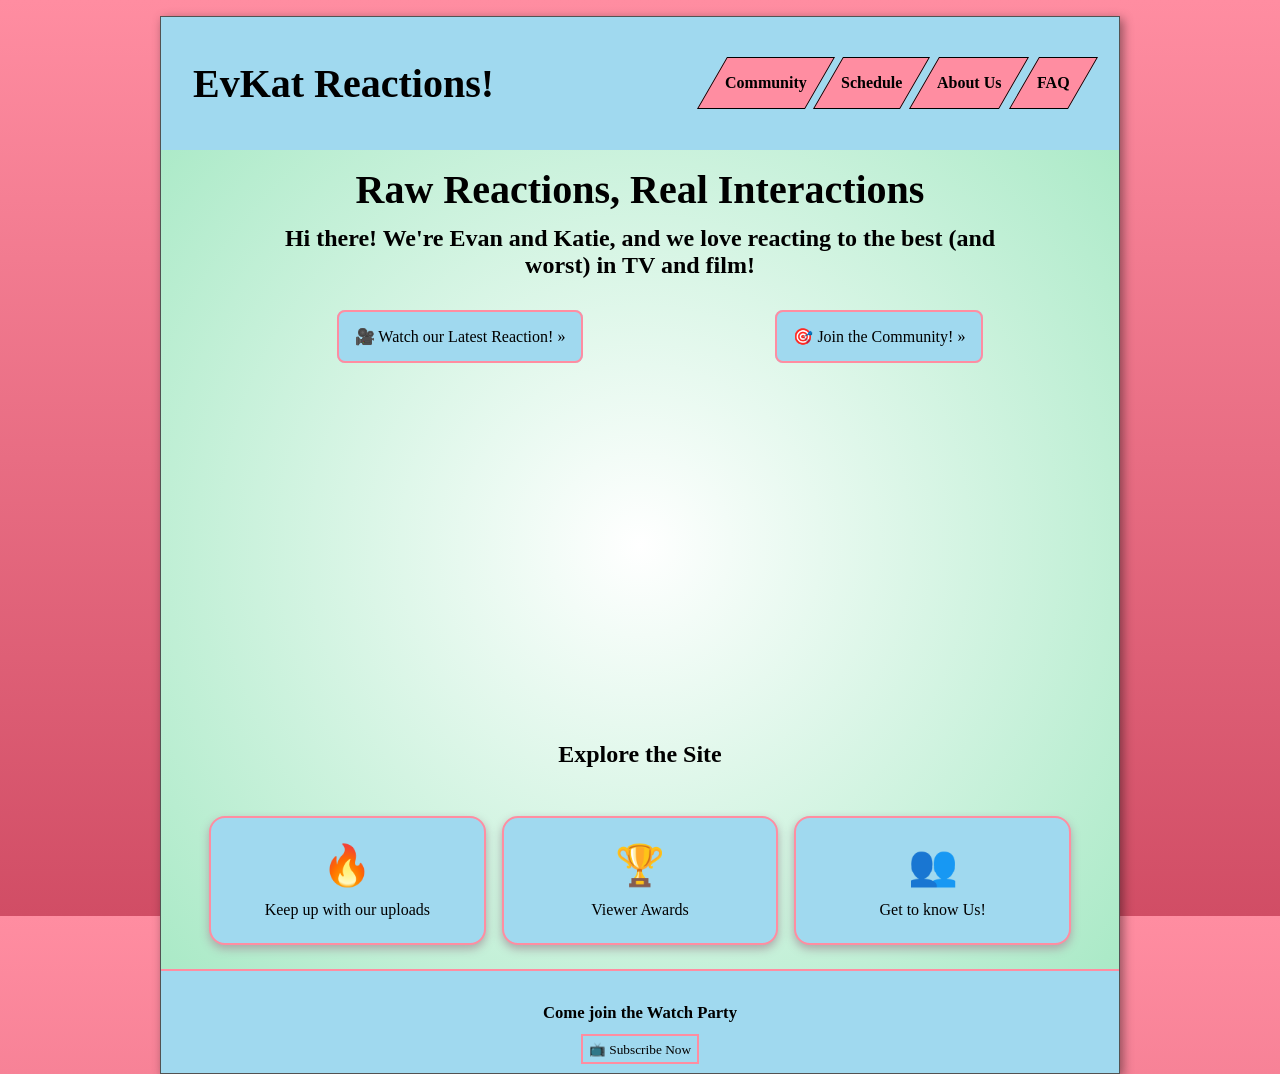
==== index.html @ e9095359 "updated css for main page and footer" ====
<!DOCTYPE html>
<html lang="en">
<head>
    <meta charset="UTF-8">
    <meta name="viewport" content="width=device-width, initial-scale=1.0">
    <title>Evan and Katies Website</title>
    <link rel="stylesheet" href="reset.css">
    <link rel="stylesheet" href="main.css">
</head>
<body>
   <div class="wrapper">
      <header>
         <h1><a href="index.html">EvKat Reactions!</a></h1>
         <nav>
            <ul>
               <li><a href="Community.html"><span>Community</span></a></li>
               <li><a href="upload-schedule.html"><span>Schedule</span></a></li>
               <li><a href="About-Us.html"><span>About Us</span></a></li>
               <li><a href="FAQ.html"><span>FAQ</span></a></li>
            </ul>
         </nav>
      </header>

      <main class="homepage">
         <h1>Raw Reactions, Real Interactions</h1>
         <h2>Hi there! We're Evan and Katie, and we love reacting to the best (and worst) in TV and film!</h2>

         <div class="options">
            <ul>
               <li><a href="#" class="indexbutton">🎥 Watch our Latest Reaction!&nbsp;&raquo;</a></li>
               <li><a href="#" class="indexbutton">🎯 Join the Community!&nbsp;&raquo;</a></li>
            </ul>
         </div>

      <section class="introvideo">

         <iframe width="560" height="315" src="https://www.youtube.com/embed/xTtHqeDRTqA?si=upHnPD_ZK1ew-unY" title="YouTube video player" frameborder="0" allow="accelerometer; autoplay; clipboard-write; encrypted-media; gyroscope; picture-in-picture; web-share" referrerpolicy="strict-origin-when-cross-origin" allowfullscreen></iframe>
      </section>

      
      <section>
         <h2>Explore the Site</h2>
         <div class="exploregrid">
           <div class="explorecard">
             <div class="icon">🔥</div>
             <a class="cardtitle" href="upload-schedule.html">Keep up with our uploads</a>
           </div>
           <div class="explorecard">
             <div class="icon">🏆</div>
             <a class="cardtitle" href="Community.html">Viewer Awards</a>
           </div>
           <div class="explorecard">
             <div class="icon">👥</div>
             <a class="cardtitle" href="About-Us.html">Get to know Us!</a>
           </div>
         </div>
       </section> 
   

      
         
      </main>

      <footer>
            <small>
               <h3>Come join the Watch Party</h3>
               <a href="https://www.youtube.com/">📺 Subscribe Now</a>
            </small>
      </footer>
   </div>
</body>
</html>
---- main.css ----
/* Global Settings */

* {
	box-sizing: border-box;
}

body {
	background: linear-gradient( #ff8da1, #d14d65);
   height: 100vh;
   margin: auto;
}
	
div.wrapper {
   border: 1px solid rgb(82, 82, 82);
   background: radial-gradient(circle, white, rgb(160, 231, 192));
   max-width: 960px;
   box-shadow: 3px 3px 10px rgba(0, 0, 0, 0.428);
   margin: 1rem auto;
}

img {
   max-width: 100%;
   height: auto;
}

/* Nav/Header */

header {
   background-color: #A0D9EF;
   display: flex;
   justify-content: space-between;
   align-items: center;
   padding: 1rem;
}

header h1 {
   margin-left: 1rem; 
   font-size: 250%;
}

header h1 a {
   text-decoration: none;
   color: black;
}

nav {
   margin: 0 1rem 0 0; /* adds a little space on the right */
 }
 
 nav li {
   display: inline-block;
   background-color: #ff8da1;
   transform: skew(-30deg);
   border: 0.25px solid black;
   margin-right: .3rem;
   transition: all 1s ease;
 }

 nav li:hover {
  background-color: rgb(160, 231, 192);
  box-shadow: 0px 2px 5px rgba(0, 0, 0, 0.507); /* hover effect */
}
 
 nav li span {
   display: inline-block;
   transform: skew(30deg);
   font-weight: bold;
 }

 nav a {
   color: black; /* text inside buttons */
   padding: 1rem 0.75rem; /* clickable space in buttons */
   display: block;
   transition: all 1s ease;
 }

 nav a:hover {
  transform: scale(1.1); /* hover effect */
 }

 footer {
  clear: both;
  background-color: #A0D9EF;
  border-top: #A0D9EF;
  text-align: center;
  border-top: 2px solid #ff8da1;
  padding: 1rem;
 }

 footer h3 {
   font-size: 125%;
   margin-bottom: 1rem;
 }

 footer a {
   text-decoration: none;
   color: black;
   border: 2px solid #ff8da1;
   padding: .35rem;
 }

 /* Homepage CSS */
 .homepage h1 {
   font-size: 250%;
   text-align: center;
   margin: 1rem 0 .75rem 0;
}

.homepage h2 {
   font-size: 150%;
   text-align: center;
   max-width: 760px;
   margin: auto auto 3rem auto;
}

div.options ul{
   display: flex;
   list-style-type: none;
   justify-content: center;
   margin-bottom: 3rem;
}

div.options a {
   text-decoration: none;
   background-color: #A0D9EF;
   color: black;
   border: 2.5px solid #ff8da1;
   border-radius: .5rem;
   padding: 1rem;
   margin: 1rem 6rem;
   transition: all 1s ease;
}

div.options a:hover {
   transform: scale(1.25);
   box-shadow: 0 10px 10px -10px black;
}

section.introvideo {
   display: flex;
   justify-content: center;
   align-items: center;
   margin-bottom: 2rem;
}

.exploregrid {
   display: grid;
   grid-gap: 1rem;
   grid-template-columns: 1fr 1fr 1fr;
   margin: 1.5rem 3rem;
}

.explorecard {
   background-color: #A0D9EF;
   padding: 1.5rem;
   border-radius: 1rem;
   text-align: center;
   box-shadow: 0 4px 10px darkgray;
   transition: all 1s ease;
   border: 2.5px solid #ff8da1;
}

.explorecard:hover {
   transform: translateY(-0.75rem);
}

.icon {
   font-size: 250%;
   margin-bottom: .75rem;
}

.cardtitle {
   text-decoration: none;
   color: black;
}

.cardtitle:hover {
   text-decoration: underline;
}
 /* Community CSS */


 /* Schedule CSS */




 /* About Page CSS */


 /* FAQ CSS */

      /* OUTER DRAWER
         ---------------------------- */

.drawer {
   background-color: white;
  margin-bottom: 1rem;
  margin-left: 1rem;
  border: 2px solid black;
  border-top-right-radius: 1rem;
  border-top-left-radius: 1rem;
   font-size: 125%;
   width: 600px;
}


.drawer a {
   color: black;
  padding: 1em;
   display: block;
}


.drawer a:hover {
  background-color: #ff8da1;
  border-top-right-radius: 15px;
  border-top-left-radius: 15px;
   color: white;
}



/* INNER DRAWER
---------------------------- */

.inner {
  background-color: #A0D9EF;
   border-top: 1px solid black;
  line-height: 130%;
  font-size: .9em;
  padding: 1em 2em;
  box-shadow: inset 0px 0px 30px #00000075;
  display:none; 
}

.inner a,
.inner a:hover {
  padding: 0;
  background-color: #A0D9EF;
}
        



/* Slick Carousel Styles
   from https://kenwheeler.github.io/slick/
---------------------------- */
/* Entire slider area */
.slick-slider {
  background-color: rgb(223, 221, 221);
}

/* Styles for individual slides */
.slide {
  background: #f5f5f5;
  padding: 1rem 2rem;
  margin: 1rem 0.75rem;
  border-radius: 10px;
  font-size: 1.25rem;
  line-height: 1.4;
}

.slide h2 {
  font-size: 1.75rem;
  margin-bottom: 0.5rem;
}

/* Adds spacing between slides */
.slick-slide {
  padding: 0 1rem;
}

/* Arrow buttons */
.slick-prev, 
.slick-next {
  position: absolute;
  top: 50%; /* Vertical placement */
  transform: translateY(-50%);
  z-index: 2;
  display: block;
  width: 30px;
  height: 30px;
  background: rgba(0, 0, 0, 0.5);
  border-radius: 50%;
  color: white; 
  font-size: 0; /* hides default arrow text */
  border: none;
  background: transparent;
  filter: drop-shadow(0px 0px 3px rgba(0, 0, 0, 0.8));
  
}

/* Position of left arrow */
.slick-prev {
  left: 10px; 
}

/* Position of right arrow */
.slick-next {
  right: 10px;
}
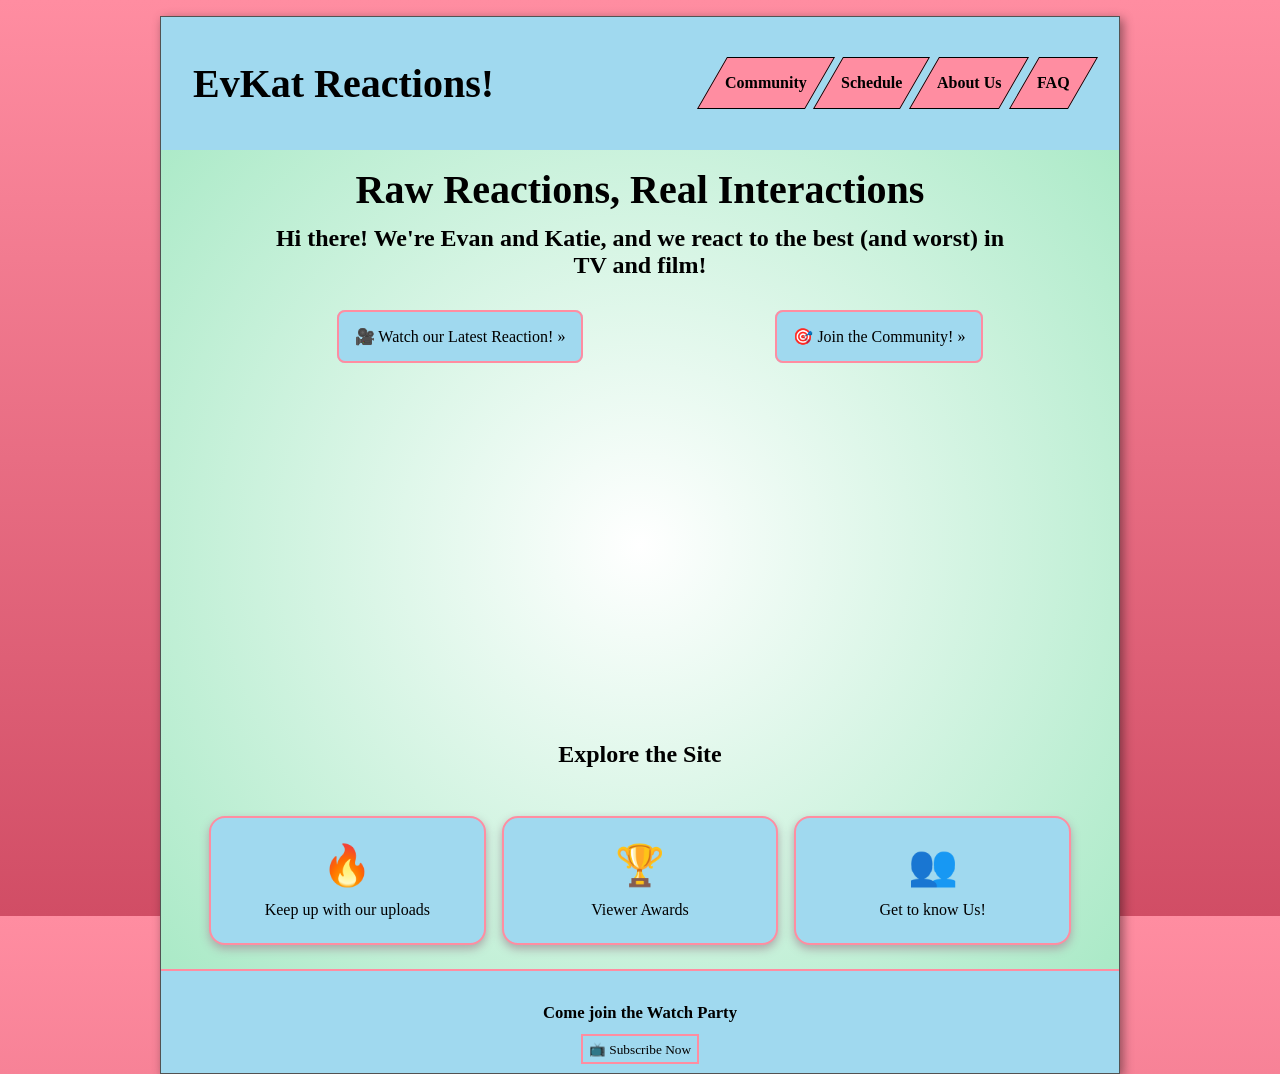
==== commit 69ce66ce: "added 2 more sliders to schedule page" ====
--- a/index.html
+++ b/index.html
@@ -23,7 +23,7 @@
 
       <main class="homepage">
          <h1>Raw Reactions, Real Interactions</h1>
-         <h2>Hi there! We're Evan and Katie, and we love reacting to the best (and worst) in TV and film!</h2>
+         <h2>Hi there! We're Evan and Katie, and we react to the best (and worst) in TV and film!</h2>
 
          <div class="options">
             <ul>
--- a/main.css
+++ b/main.css
@@ -177,37 +177,224 @@
 .cardtitle:hover {
    text-decoration: underline;
 }
+
  /* Community CSS */
 
-
- /* Schedule CSS */
+ .community {
+   display: grid;
+   gap: 3rem;
+   padding: 2rem;
+ }
+
+ .connect {
+   text-align: center;
+ }
+
+ .connect h2 {
+   font-size: 250%;
+   margin: 1rem;
+ }
+
+ .connect p {
+   line-height: 1.3rem;
+   font-size: 125%;
+ }
+ 
+ .icons {
+   display: grid;
+   grid-template-columns: repeat(auto-fit, minmax(150px, 1fr));
+   gap: 2rem;
+   margin-top: 2rem;
+   align-items: center;
+ }
+ 
+ .icons section {
+   text-align: center;
+ }
+
+ .icons figcaption {
+   margin-top: .5rem;
+   font-style: italic;
+ }
+
+ .viewers h3 {
+   margin-top: 2rem;
+   text-align: center;
+   font-size: 200%;
+ }
+ 
+ .awards {
+   display: grid;
+   grid-template-columns: repeat(auto-fit, minmax(200px, 1fr));
+   gap: 2rem;
+   margin-top: 2rem;
+   align-items: center;
+ }
+ 
+ .awards section {
+   text-align: center;
+ }
+
+ .awards h4 {
+   font-size: 125%;
+   margin-bottom: .75rem;
+ }
+
+ .awards figcaption {
+   font-style: italic;
+ }
+ 
+ .fanart h3 {
+   font-size: 200%;
+   text-align: center;
+   margin-top: 2rem;
+ }
+
+ .fanartimg {
+   display: grid;
+   grid-template-columns: repeat(auto-fit, minmax(200px, 1fr));
+   gap: 2rem;
+   margin-top: 2rem;
+ }
+ 
+ .fanartimg section {
+   text-align: center;
+ }
+
+ .fanartimg figcaption {
+   margin-top: .5rem;
+   font-style: italic;
+ }
+ 
+ .patreon {
+   text-align: center;
+   margin-top: 2rem;
+ }
+
+ .patreon h3 {
+   font-size: 200%;
+   margin: 1rem;
+ }
+
+ .patreon p {
+   margin: 1rem;
+   font-size: 125%;
+ }
+ 
+ .patreon img {
+   width: 100%;
+   max-width: 600px;
+   border-radius: 0.5rem;
+ }
+
+/* Schedule CSS */
 
 
 
 
  /* About Page CSS */
-
+.about {
+   display: grid;
+   grid-template-columns: 1fr 1fr;
+   grid-gap: 1rem;
+   padding: 1rem;
+   margin: 1rem;
+}
+
+.about h2 {
+   grid-column: 1/3;
+   text-align: center;
+   font-size: 250%;
+   margin-bottom: 1rem;
+}
+
+.Evan {
+   grid-column: 1/2;
+}
+
+.Katie {
+   grid-column: 2/3;
+}
+
+.Katie p {
+   margin-top: 2.7rem;
+}
+
+
+.Evan h3, .Katie h3 {
+   text-align: center;
+   font-size: 125%;
+}
+
+figure p {
+   text-align: center;
+   margin: 1rem;
+}
+
+.ourlives {
+   grid-column: 1/3;
+   text-align: center;
+}
+
+.channelstart {
+   grid-column: 1/3;
+}
 
  /* FAQ CSS */
+
+.faq {
+   display: grid;
+   grid-template-columns: 1fr 1fr;
+   grid-gap: 2rem;
+}
+
+.faq h2 {
+   grid-column: 1/3;
+   text-align: center;
+   margin: 2rem 1rem 1rem 1rem;
+   font-size: 250%;
+}
+
+.firsthalf {
+   grid-column: 1/2;
+   margin-top: 2.75rem;
+   margin-left: 2rem;
+}
+
+.secondhalf {
+   grid-column: 2/3;
+}
+
+.image1FAQ {
+   grid-column: 2/3;
+   margin-bottom: 1rem;
+}
+
+.img2FAQ {
+   grid-column: 1/2;
+   width: 350px;
+   margin-left: 5rem;
+   margin-bottom: 2rem;
+}
 
       /* OUTER DRAWER
          ---------------------------- */
 
 .drawer {
    background-color: white;
-  margin-bottom: 1rem;
-  margin-left: 1rem;
-  border: 2px solid black;
-  border-top-right-radius: 1rem;
-  border-top-left-radius: 1rem;
-   font-size: 125%;
-   width: 600px;
+   margin-bottom: 1rem;
+   margin-left: 1rem;
+   border: 2px solid black;
+   border-top-right-radius: 1rem;
+   border-top-left-radius: 1rem;
+   font-size: 125%;
+   width: 400px;
 }
 
 
 .drawer a {
    color: black;
-  padding: 1em;
+   padding: 1em;
    display: block;
 }
 
@@ -216,7 +403,7 @@
   background-color: #ff8da1;
   border-top-right-radius: 15px;
   border-top-left-radius: 15px;
-   color: white;
+  color: white;
 }
 
 
@@ -226,7 +413,7 @@
 
 .inner {
   background-color: #A0D9EF;
-   border-top: 1px solid black;
+  border-top: 1px solid black;
   line-height: 130%;
   font-size: .9em;
   padding: 1em 2em;
@@ -279,8 +466,8 @@
   transform: translateY(-50%);
   z-index: 2;
   display: block;
-  width: 30px;
-  height: 30px;
+  width: 50px;
+  height: 50px;
   background: rgba(0, 0, 0, 0.5);
   border-radius: 50%;
   color: white; 
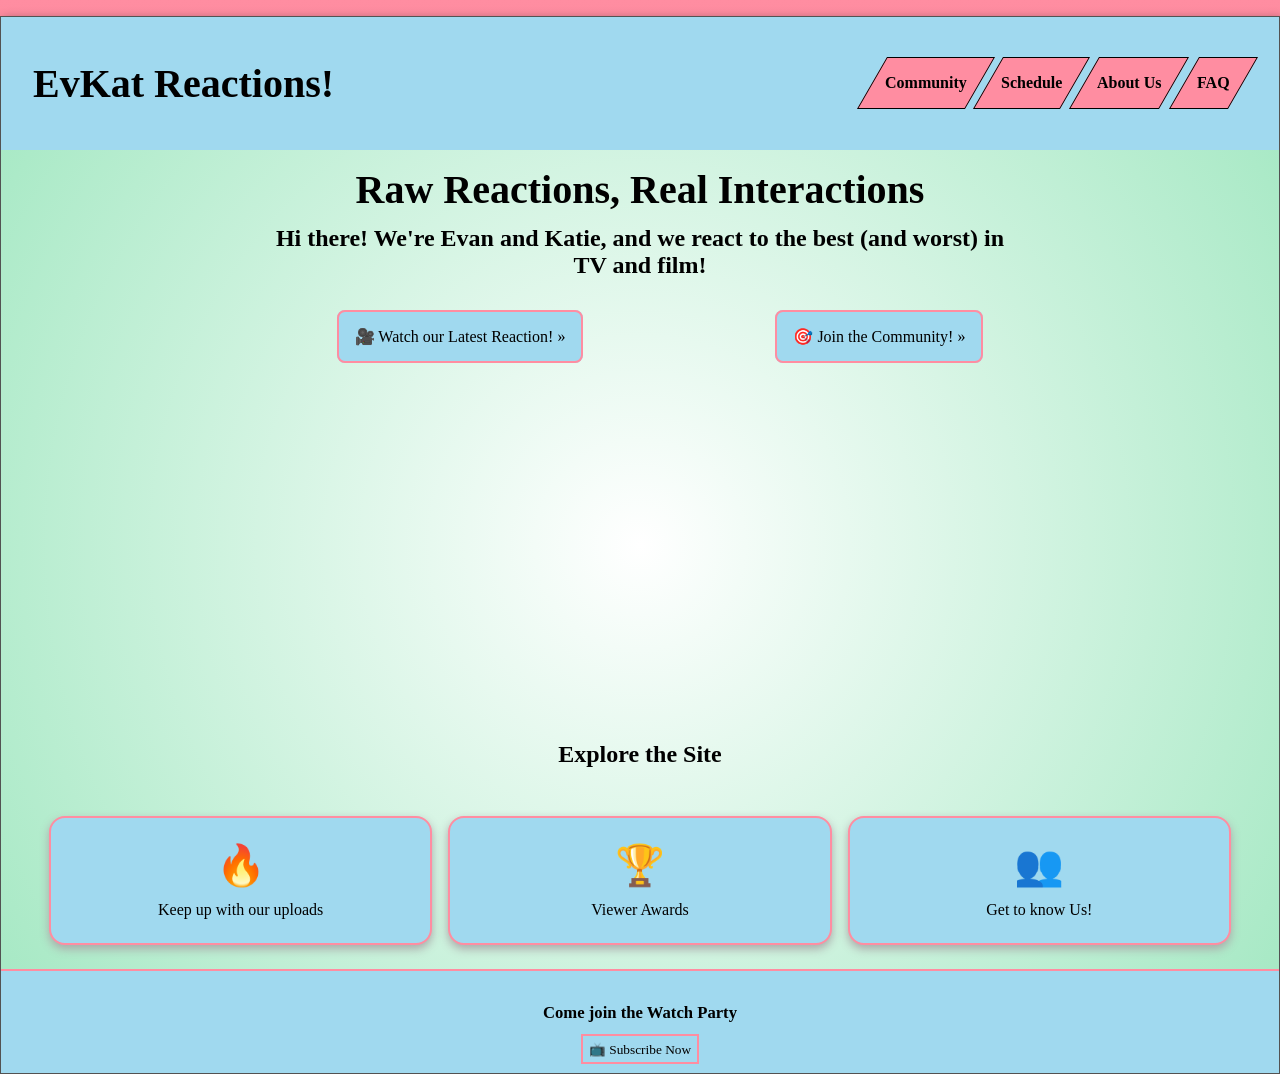
==== commit c9d3aedc: "added mobile css page and began work on responsive design" ====
--- a/index.html
+++ b/index.html
@@ -5,7 +5,8 @@
     <meta name="viewport" content="width=device-width, initial-scale=1.0">
     <title>Evan and Katies Website</title>
     <link rel="stylesheet" href="reset.css">
-    <link rel="stylesheet" href="main.css">
+    <link rel="stylesheet" href="main.css" media="(min-width: 601px)">
+    <link rel="stylesheet" href="mobile.css" media="(max-width: 600px)">
 </head>
 <body>
    <div class="wrapper">
--- a/main.css
+++ b/main.css
@@ -13,7 +13,7 @@
 div.wrapper {
    border: 1px solid rgb(82, 82, 82);
    background: radial-gradient(circle, white, rgb(160, 231, 192));
-   max-width: 960px;
+   max-width: 100%;
    box-shadow: 3px 3px 10px rgba(0, 0, 0, 0.428);
    margin: 1rem auto;
 }
@@ -289,6 +289,16 @@
 
 /* Schedule CSS */
 
+.uploadmain h2 {
+   font-size: 250%;
+   text-align: center;
+   margin: 1rem;
+}
+
+.uploadmain h3 {
+   font-size: 150%;
+   margin: 1rem;
+}
 
 
 
--- a/mobile.css
+++ b/mobile.css
@@ -0,0 +1,266 @@
+/* Global */
+* {
+	box-sizing: border-box;
+}
+
+body {
+	background: linear-gradient( #ff8da1, #d14d65);
+   height: 100vh;
+   margin: auto;
+}
+	
+div.wrapper {
+   border: 1px solid rgb(82, 82, 82);
+   background: radial-gradient(circle, white, rgb(160, 231, 192));
+   max-width: 100%;
+   box-shadow: 3px 3px 10px rgba(0, 0, 0, 0.428);
+   margin: 1rem auto;
+}
+
+img {
+   max-width: 100%;
+   height: auto;
+}
+
+footer {
+   clear: both;
+   background-color: #A0D9EF;
+   border-top: #A0D9EF;
+   text-align: center;
+   border-top: 2px solid #ff8da1;
+   padding: 1rem;
+  }
+ 
+  footer h3 {
+    font-size: 125%;
+    margin-bottom: 1rem;
+  }
+ 
+  footer a {
+    text-decoration: none;
+    color: black;
+    border: 2px solid #ff8da1;
+    padding: .35rem;
+  }
+ 
+
+/* Nav/header */
+
+header {
+   background-color: #A0D9EF;
+   display: flex;
+   flex-direction: column;
+   justify-content: space-between;
+   align-items: center;
+   padding: 1rem;
+}
+     
+header h1 {
+   font-size: 250%;
+   margin: .75rem;
+}
+
+header h1 a {
+   text-decoration: none;
+   color: black;
+}
+
+nav ul {
+   list-style-type: none;
+}
+     
+nav li {
+   background-color: #ff8da1;
+   border: 0.25px solid black;
+   margin: .25rem;
+   padding: 1rem 0 1rem 0;
+   width: 100vw;
+   text-align: center;
+   font-size: 1.5rem;
+   font-weight: bold;
+   border-radius: 1.25rem;
+}
+     
+nav a {
+   text-decoration: none;
+   color: black;
+   padding: 0rem 5rem;
+}  
+     
+
+/* Homepage css */
+
+.homepage h1 {
+   font-size: 250%;
+   text-align: center;
+   margin: 1rem;
+}
+
+.homepage h2 {
+   font-size: 150%;
+   text-align: center;
+   max-width: 760px;
+   margin: 1rem;
+}
+
+div.options ul{
+   list-style-type: none;
+}
+
+div.options li {
+   display: flex;
+   flex-direction: column;
+   text-align: center;
+}
+     
+div.options a {
+   text-decoration: none;
+   background-color: #A0D9EF;
+   color: black;
+   border: 2.5px solid #ff8da1;
+   border-radius: .5rem;
+   padding: 1rem;
+   margin: .5rem;
+}
+
+iframe {
+   max-width: 100vw;
+   margin: auto;
+}
+
+.exploregrid {
+   display: grid;
+   grid-gap: 1rem;
+   grid-template-columns: 1fr;
+   margin: 1.5rem 3rem;
+}
+
+.explorecard {
+   background-color: #A0D9EF;
+   padding: 1.5rem;
+   border-radius: 1rem;
+   text-align: center;
+   box-shadow: 0 4px 10px darkgray;
+   border: 2.5px solid #ff8da1;
+}
+
+.icon {
+   font-size: 250%;
+   margin-bottom: .75rem;
+}
+
+.cardtitle {
+   text-decoration: none;
+   color: black;
+}
+
+
+
+     /* OUTER DRAWER
+         ---------------------------- */
+
+.drawer {
+   background-color: white;
+   margin-bottom: 1rem;
+   margin-left: 1rem;
+   border: 2px solid black;
+   border-top-right-radius: 1rem;
+   border-top-left-radius: 1rem;
+   font-size: 125%;
+   width: 400px;
+}
+
+
+.drawer a {
+   color: black;
+   padding: 1em;
+   display: block;
+}
+
+
+.drawer a:hover {
+   background-color: #ff8da1;
+   border-top-right-radius: 15px;
+   border-top-left-radius: 15px;
+   color: white;
+}
+
+
+
+/* INNER DRAWER
+---------------------------- */
+
+.inner {
+   background-color: #A0D9EF;
+   border-top: 1px solid black;
+   line-height: 130%;
+   font-size: .9em;
+   padding: 1em 2em;
+   box-shadow: inset 0px 0px 30px #00000075;
+   display:none; 
+}
+
+.inner a,
+.inner a:hover {
+   padding: 0;
+   background-color: #A0D9EF;
+}
+
+/* Slick Carousel Styles
+   from https://kenwheeler.github.io/slick/
+---------------------------- */
+/* Entire slider area */
+.slick-slider {
+   background-color: rgb(223, 221, 221);
+ }
+ 
+ /* Styles for individual slides */
+ .slide {
+   background: #f5f5f5;
+   padding: 1rem 2rem;
+   margin: 1rem 0.75rem;
+   border-radius: 10px;
+   font-size: 1.25rem;
+   line-height: 1.4;
+ }
+ 
+ .slide h2 {
+   font-size: 1.75rem;
+   margin-bottom: 0.5rem;
+ }
+ 
+ /* Adds spacing between slides */
+ .slick-slide {
+   padding: 0 1rem;
+ }
+ 
+ /* Arrow buttons */
+ .slick-prev, 
+ .slick-next {
+   position: absolute;
+   top: 50%; /* Vertical placement */
+   transform: translateY(-50%);
+   z-index: 2;
+   display: block;
+   width: 50px;
+   height: 50px;
+   background: rgba(0, 0, 0, 0.5);
+   border-radius: 50%;
+   color: white; 
+   font-size: 0; /* hides default arrow text */
+   border: none;
+   background: transparent;
+   filter: drop-shadow(0px 0px 3px rgba(0, 0, 0, 0.8));
+   
+ }
+ 
+ /* Position of left arrow */
+ .slick-prev {
+   left: 10px; 
+ }
+ 
+ /* Position of right arrow */
+ .slick-next {
+   right: 10px;
+ }
+ 
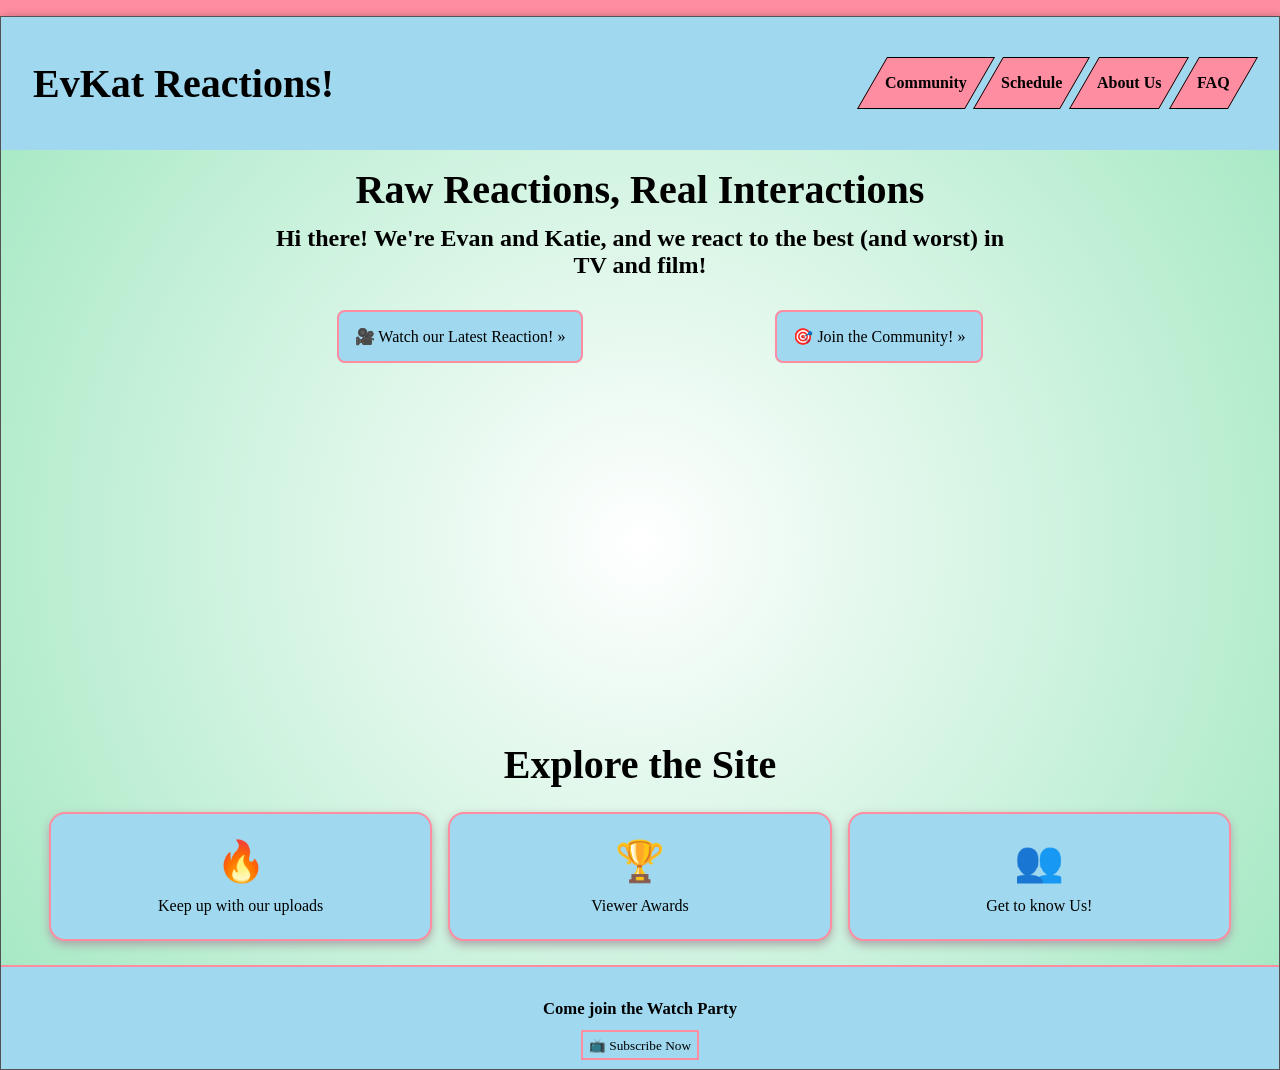
==== commit f11913f7: "decorative css changes mobile/desktop" ====
--- a/index.html
+++ b/index.html
@@ -40,7 +40,7 @@
 
       
       <section>
-         <h2>Explore the Site</h2>
+         <h1>Explore the Site</h1>
          <div class="exploregrid">
            <div class="explorecard">
              <div class="icon">🔥</div>
--- a/main.css
+++ b/main.css
@@ -215,6 +215,15 @@
  .icons figcaption {
    margin-top: .5rem;
    font-style: italic;
+ }
+
+ .Discord, .Twitter, .twitch, .tiktok, .watchtime, .binge, .topcomment, .fanart1, .fanart2, .fanart3 {
+   background-color: #A0D9EF;
+   padding: 1.5rem;
+   border-radius: 1rem;
+   text-align: center;
+   box-shadow: 0 4px 10px darkgray;
+   border: 2.5px solid #ff8da1;
  }
 
  .viewers h3 {
--- a/mobile.css
+++ b/mobile.css
@@ -56,7 +56,7 @@
 }
      
 header h1 {
-   font-size: 250%;
+   font-size: 300%;
    margin: .75rem;
 }
 
@@ -115,9 +115,9 @@
      
 div.options a {
    text-decoration: none;
-   background-color: #A0D9EF;
+   background-color: #ff8da1;
    color: black;
-   border: 2.5px solid #ff8da1;
+   border: 2.5px solid #70adc5;
    border-radius: .5rem;
    padding: 1rem;
    margin: .5rem;
@@ -154,20 +154,230 @@
    color: black;
 }
 
+/* Community css */
+
+.community {
+   display: grid;
+   gap: 3rem;
+   padding: 2rem;
+ }
+
+ .connect {
+   text-align: center;
+ }
+
+ .connect h2 {
+   font-size: 250%;
+   margin: 1rem;
+ }
+
+ .connect p {
+   line-height: 1.3rem;
+   font-size: 125%;
+ }
+ 
+ .icons {
+   display: grid;
+   grid-template-columns: repeat(auto-fit, minmax(150px, 1fr));
+   gap: 2rem;
+   margin-top: 2rem;
+   align-items: center;
+ }
+
+ .Discord, .Twitter, .twitch, .tiktok, .watchtime, .binge, .topcomment, .fanart1, .fanart2, .fanart3 {
+   background-color: #A0D9EF;
+   padding: 1.5rem;
+   border-radius: 1rem;
+   text-align: center;
+   box-shadow: 0 4px 10px darkgray;
+   border: 2.5px solid #ff8da1;
+ }
+
+.Twitter, .tiktok, .topcomment, .fanart1, .fanart3 {
+   background-color: #ff8da1;
+   padding: 1.5rem;
+   border-radius: 1rem;
+   text-align: center;
+   box-shadow: 0 4px 10px darkgray;
+   border: 2.5px solid #70adc5;
+ }
+ 
+ .icons section {
+   text-align: center;
+ }
+
+ .icons figcaption {
+   margin-top: .5rem;
+   font-style: italic;
+ }
+
+ .Discord img {
+   margin-left: .75rem;
+ }
+
+ .viewers h3 {
+   margin-top: 2rem;
+   text-align: center;
+   font-size: 200%;
+ }
+ 
+ .awards {
+   display: grid;
+   grid-template-columns: repeat(auto-fit, minmax(200px, 1fr));
+   gap: 2rem;
+   margin-top: 2rem;
+   align-items: center;
+ }
+ 
+ .awards section {
+   text-align: center;
+ }
+
+ .awards h4 {
+   font-size: 125%;
+   margin-bottom: .75rem;
+ }
+
+ .awards figcaption {
+   font-style: italic;
+ }
+ 
+ .fanart h3 {
+   font-size: 200%;
+   text-align: center;
+   margin-top: 2rem;
+ }
+
+ .fanartimg {
+   display: grid;
+   grid-template-columns: repeat(auto-fit, minmax(200px, 1fr));
+   gap: 2rem;
+   margin-top: 2rem;
+ }
+ 
+ .fanartimg section {
+   text-align: center;
+ }
+
+ .fanartimg figcaption {
+   margin-top: .5rem;
+   font-style: italic;
+ }
+ 
+ .patreon {
+   text-align: center;
+   margin-top: 2rem;
+ }
+
+ .patreon h3 {
+   font-size: 200%;
+   margin: 1rem;
+ }
+
+ .patreon p {
+   margin: 1rem;
+   font-size: 125%;
+ }
+ 
+ .patreon img {
+   width: 100%;
+   max-width: 600px;
+   border-radius: 0.5rem;
+ }
+
+/* Schedule Css */
+
+.uploadmain h2 {
+   font-size: 250%;
+   text-align: center;
+   margin: 1rem 1rem 0 1rem;
+}
+
+.uploadmain h3 {
+   text-align: center;
+   font-size: 150%;
+   margin: 4rem 1rem 1rem 1rem;
+}
+
+/* About Us Css*/
+
+.about {
+   text-align: center;
+}
+
+.about h2 {
+   font-size: 250%;
+   margin: 2rem 0rem 0rem 0rem;
+}
+
+.about h3 {
+   font-size: 150%;
+   margin-top: 2rem;
+}
+
+figure p {
+   margin: 1rem;
+}
+
+.Evan, .ourlives {
+      background-color: #A0D9EF;
+      padding: 1.5rem;
+      border-radius: 1rem;
+      text-align: center;
+      box-shadow: 0 4px 10px darkgray;
+      border: 2.5px solid #ff8da1;
+      margin: 1.5rem 1rem;
+}
+
+.Katie, .channelstart {
+      background-color: #ff8da1;
+      padding: 1.5rem;
+      border-radius: 1rem;
+      text-align: center;
+      box-shadow: 0 4px 10px darkgray;
+      border: 2.5px solid #70adc5;
+      margin: 1.5rem 1rem;
+}
+
+
+.Evan h3, .Katie h3, .channelstart h3 {
+   margin-top: 0;
+}
+
+/* FAQ Css */
+
+.faq {
+   display: flex;
+   flex-direction: column;
+   justify-content: center;
+   align-items: center;
+}
+
+.faq h2 {
+   font-size: 250%;
+   text-align: center;
+   margin: 2rem 0;
+}
+
+.img2FAQ {
+   display: none;
+}
+
 
 
      /* OUTER DRAWER
          ---------------------------- */
 
 .drawer {
-   background-color: white;
+   background-color: #ff8da1;
    margin-bottom: 1rem;
    margin-left: 1rem;
    border: 2px solid black;
    border-top-right-radius: 1rem;
    border-top-left-radius: 1rem;
    font-size: 125%;
-   width: 400px;
+   width: 380px;
+   max-width: 100vw;
 }
 
 
@@ -175,14 +385,6 @@
    color: black;
    padding: 1em;
    display: block;
-}
-
-
-.drawer a:hover {
-   background-color: #ff8da1;
-   border-top-right-radius: 15px;
-   border-top-left-radius: 15px;
-   color: white;
 }
 
 
@@ -200,8 +402,7 @@
    display:none; 
 }
 
-.inner a,
-.inner a:hover {
+.inner a {
    padding: 0;
    background-color: #A0D9EF;
 }
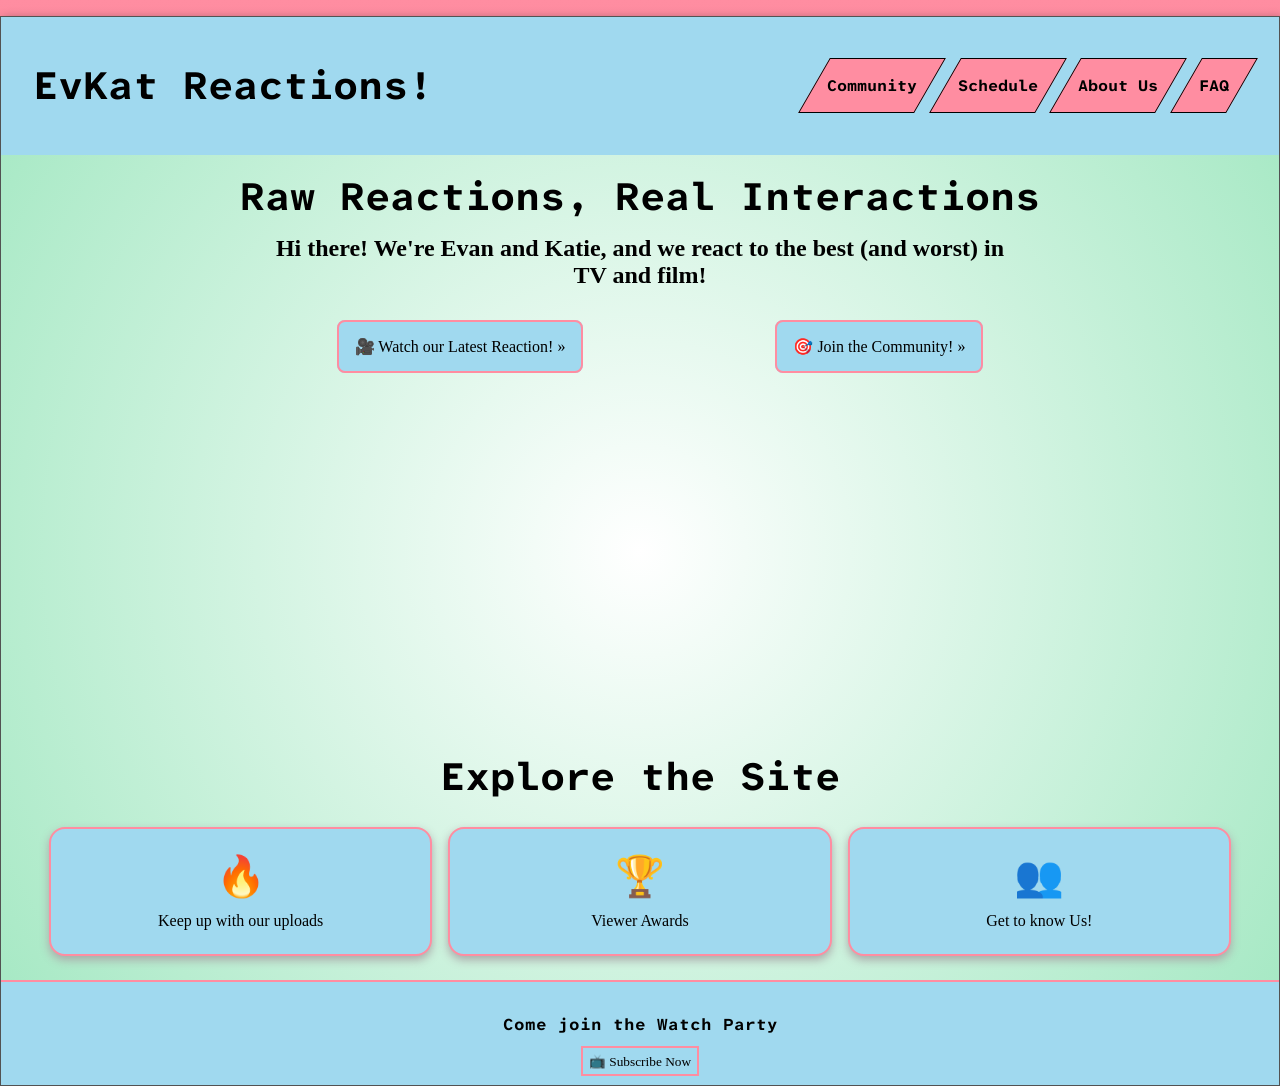
==== commit 7782b34e: "added font" ====
--- a/index.html
+++ b/index.html
@@ -7,6 +7,9 @@
     <link rel="stylesheet" href="reset.css">
     <link rel="stylesheet" href="main.css" media="(min-width: 601px)">
     <link rel="stylesheet" href="mobile.css" media="(max-width: 600px)">
+    <link rel="preconnect" href="https://fonts.googleapis.com">
+   <link rel="preconnect" href="https://fonts.gstatic.com" crossorigin>
+   <link href="https://fonts.googleapis.com/css2?family=Atkinson+Hyperlegible+Mono:ital,wght@0,200..800;1,200..800&family=Big+Shoulders+Stencil:opsz,wght@10..72,100..900&family=Roboto+Condensed:ital,wght@0,100..900;1,100..900&display=swap" rel="stylesheet">
 </head>
 <body>
    <div class="wrapper">
--- a/main.css
+++ b/main.css
@@ -13,7 +13,7 @@
 div.wrapper {
    border: 1px solid rgb(82, 82, 82);
    background: radial-gradient(circle, white, rgb(160, 231, 192));
-   max-width: 100%;
+   max-width: 1440px;
    box-shadow: 3px 3px 10px rgba(0, 0, 0, 0.428);
    margin: 1rem auto;
 }
@@ -31,6 +31,7 @@
    justify-content: space-between;
    align-items: center;
    padding: 1rem;
+   font-family: "Atkinson Hyperlegible Mono", sans-serif;
 }
 
 header h1 {
@@ -90,6 +91,7 @@
  footer h3 {
    font-size: 125%;
    margin-bottom: 1rem;
+   font-family: "Atkinson Hyperlegible Mono", sans-serif;
  }
 
  footer a {
@@ -104,6 +106,7 @@
    font-size: 250%;
    text-align: center;
    margin: 1rem 0 .75rem 0;
+   font-family: "Atkinson Hyperlegible Mono", sans-serif;
 }
 
 .homepage h2 {
@@ -193,6 +196,7 @@
  .connect h2 {
    font-size: 250%;
    margin: 1rem;
+   font-family: "Atkinson Hyperlegible Mono", sans-serif;
  }
 
  .connect p {
@@ -226,10 +230,25 @@
    border: 2.5px solid #ff8da1;
  }
 
+
+.Twitter, .tiktok, .topcomment, .fanart1, .fanart3 {
+   background-color: #ff8da1;
+   padding: 1.5rem;
+   border-radius: 1rem;
+   text-align: center;
+   box-shadow: 0 4px 10px darkgray;
+   border: 2.5px solid #70adc5;
+ }
+
+ .Discord figcaption {
+   margin-right: 3rem;
+ }
+
  .viewers h3 {
    margin-top: 2rem;
    text-align: center;
    font-size: 200%;
+   font-family: "Atkinson Hyperlegible Mono", sans-serif;
  }
  
  .awards {
@@ -257,6 +276,7 @@
    font-size: 200%;
    text-align: center;
    margin-top: 2rem;
+   font-family: "Atkinson Hyperlegible Mono", sans-serif;
  }
 
  .fanartimg {
@@ -283,6 +303,7 @@
  .patreon h3 {
    font-size: 200%;
    margin: 1rem;
+   font-family: "Atkinson Hyperlegible Mono", sans-serif;
  }
 
  .patreon p {
@@ -302,13 +323,14 @@
    font-size: 250%;
    text-align: center;
    margin: 1rem;
+   font-family: "Atkinson Hyperlegible Mono", sans-serif;
 }
 
 .uploadmain h3 {
    font-size: 150%;
    margin: 1rem;
-}
-
+   font-family: "Atkinson Hyperlegible Mono", sans-serif;
+}
 
 
  /* About Page CSS */
@@ -325,14 +347,29 @@
    text-align: center;
    font-size: 250%;
    margin-bottom: 1rem;
+   font-family: "Atkinson Hyperlegible Mono", sans-serif;
 }
 
 .Evan {
    grid-column: 1/2;
+   background-color: #A0D9EF;
+   padding: 1.5rem;
+   border-radius: 1rem;
+   text-align: center;
+   box-shadow: 0 4px 10px darkgray;
+   border: 2.5px solid #ff8da1;
+   margin: 1.5rem 1rem;
 }
 
 .Katie {
    grid-column: 2/3;
+   background-color: #A0D9EF;
+   padding: 1.5rem;
+   border-radius: 1rem;
+   text-align: center;
+   box-shadow: 0 4px 10px darkgray;
+   border: 2.5px solid #ff8da1;
+   margin: 1.5rem 1rem;
 }
 
 .Katie p {
@@ -353,10 +390,27 @@
 .ourlives {
    grid-column: 1/3;
    text-align: center;
+   background-color: #ff8da1;
+   padding: 1.5rem;
+   border-radius: 1rem;
+   box-shadow: 0 4px 10px darkgray;
+   border: 2.5px solid #70adc5;
+   margin: 1.5rem 1rem;
+}
+
+.ourlives p, .channelstart p, .Evan p, .Katie p {
+   line-height: 1.3;
 }
 
 .channelstart {
    grid-column: 1/3;
+   background-color: #A0D9EF;
+      padding: 1.5rem;
+      border-radius: 1rem;
+      text-align: center;
+      box-shadow: 0 4px 10px darkgray;
+      border: 2.5px solid #ff8da1;
+      margin: 1.5rem 1rem;
 }
 
  /* FAQ CSS */
@@ -372,6 +426,7 @@
    text-align: center;
    margin: 2rem 1rem 1rem 1rem;
    font-size: 250%;
+   font-family: "Atkinson Hyperlegible Mono", sans-serif;
 }
 
 .firsthalf {
@@ -454,12 +509,12 @@
 ---------------------------- */
 /* Entire slider area */
 .slick-slider {
-  background-color: rgb(223, 221, 221);
+  background-color: #ff8da1;
 }
 
 /* Styles for individual slides */
 .slide {
-  background: #f5f5f5;
+  background: #A0D9EF;
   padding: 1rem 2rem;
   margin: 1rem 0.75rem;
   border-radius: 10px;
@@ -470,6 +525,12 @@
 .slide h2 {
   font-size: 1.75rem;
   margin-bottom: 0.5rem;
+  text-align: left;
+  line-height: .75;
+}
+
+.slide p {
+   text-align: center;
 }
 
 /* Adds spacing between slides */
--- a/mobile.css
+++ b/mobile.css
@@ -34,6 +34,7 @@
   footer h3 {
     font-size: 125%;
     margin-bottom: 1rem;
+    font-family: "Atkinson Hyperlegible Mono", sans-serif;
   }
  
   footer a {
@@ -53,6 +54,8 @@
    justify-content: space-between;
    align-items: center;
    padding: 1rem;
+   font-family: "Atkinson Hyperlegible Mono", sans-serif;
+   text-align: center;
 }
      
 header h1 {
@@ -94,6 +97,7 @@
    font-size: 250%;
    text-align: center;
    margin: 1rem;
+   font-family: "Atkinson Hyperlegible Mono", sans-serif;
 }
 
 .homepage h2 {
@@ -169,6 +173,7 @@
  .connect h2 {
    font-size: 250%;
    margin: 1rem;
+   font-family: "Atkinson Hyperlegible Mono", sans-serif;
  }
 
  .connect p {
@@ -219,6 +224,7 @@
    margin-top: 2rem;
    text-align: center;
    font-size: 200%;
+   font-family: "Atkinson Hyperlegible Mono", sans-serif;
  }
  
  .awards {
@@ -246,6 +252,7 @@
    font-size: 200%;
    text-align: center;
    margin-top: 2rem;
+   font-family: "Atkinson Hyperlegible Mono", sans-serif;
  }
 
  .fanartimg {
@@ -272,6 +279,7 @@
  .patreon h3 {
    font-size: 200%;
    margin: 1rem;
+   font-family: "Atkinson Hyperlegible Mono", sans-serif;
  }
 
  .patreon p {
@@ -291,12 +299,14 @@
    font-size: 250%;
    text-align: center;
    margin: 1rem 1rem 0 1rem;
+   font-family: "Atkinson Hyperlegible Mono", sans-serif;
 }
 
 .uploadmain h3 {
    text-align: center;
    font-size: 150%;
    margin: 4rem 1rem 1rem 1rem;
+   font-family: "Atkinson Hyperlegible Mono", sans-serif;
 }
 
 /* About Us Css*/
@@ -308,6 +318,7 @@
 .about h2 {
    font-size: 250%;
    margin: 2rem 0rem 0rem 0rem;
+   font-family: "Atkinson Hyperlegible Mono", sans-serif;
 }
 
 .about h3 {
@@ -357,6 +368,7 @@
    font-size: 250%;
    text-align: center;
    margin: 2rem 0;
+   font-family: "Atkinson Hyperlegible Mono", sans-serif;
 }
 
 .img2FAQ {
@@ -412,12 +424,12 @@
 ---------------------------- */
 /* Entire slider area */
 .slick-slider {
-   background-color: rgb(223, 221, 221);
+   background-color: #ff8da1;
  }
  
  /* Styles for individual slides */
  .slide {
-   background: #f5f5f5;
+   background: #A0D9EF;
    padding: 1rem 2rem;
    margin: 1rem 0.75rem;
    border-radius: 10px;
